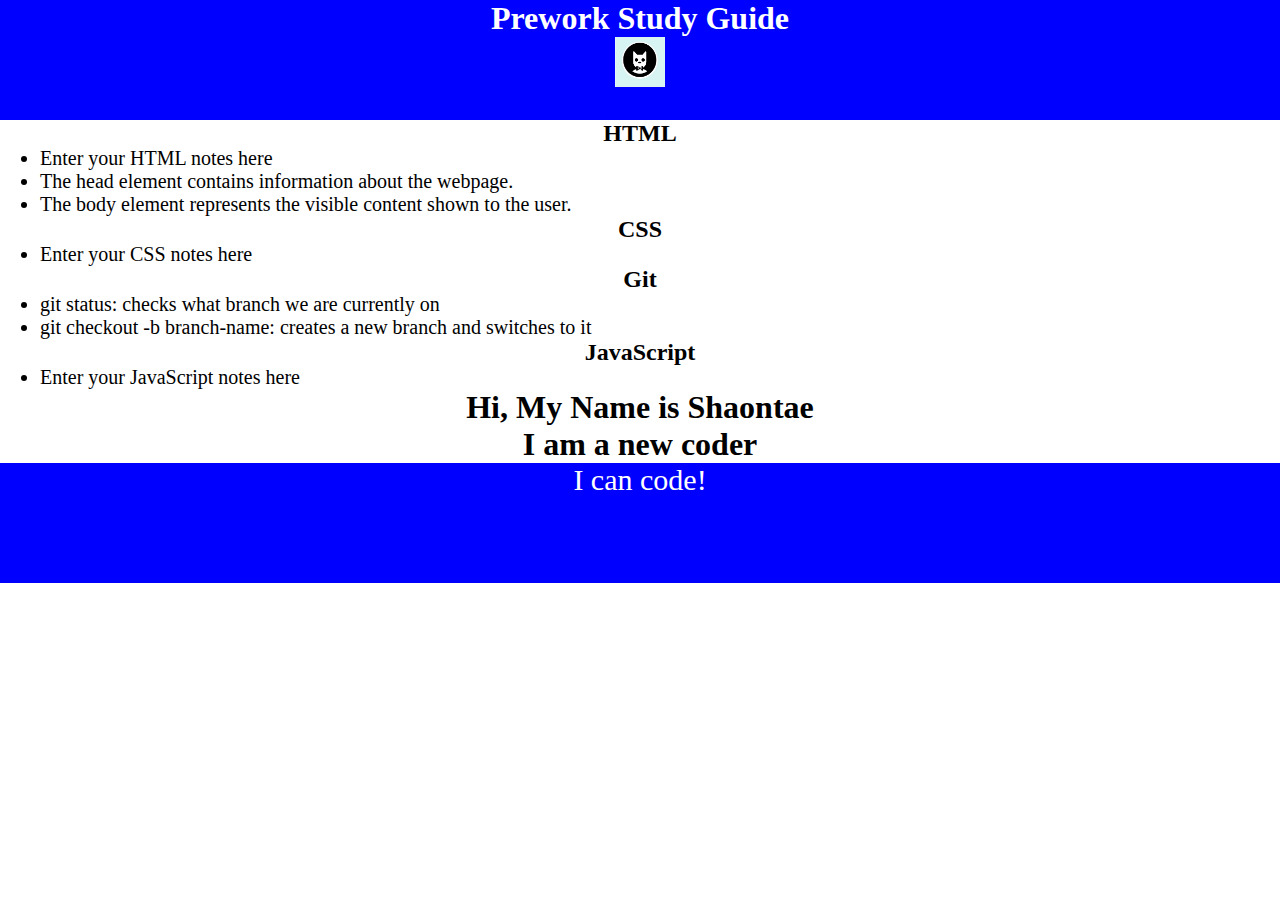
==== prework-study-guide-demo/index.html @ e87a0c30 "Added html and css" ====
<!DOCTYPE html>
<html lang="en">
  <head>
    <meta charset="UTF-8" />
    <meta http-equiv="X-UA-Compatible" content="IE=edge" />
    <meta name="viewport" content="width=device-width, initial-scale=1.0" />
 <link rel="stylesheet" href="./assets/style.css" />
    <title>Prework Study Guide</title>
  </head>
  <body>
    <header id="top">
      <h1>Prework Study Guide</h1>
      <img src="./assets/bowtie-cat.png" alt="Profile image of cat wearing a bow tie." />
    </header>
    <main>
      <section class="card" id="html-section"> 
        <h2>HTML</h2>
        <ul>
          <li>Enter your HTML notes here</li>
        </ul>
        <ul>
          <li>The head element contains information about the webpage.</li>
          <li>The body element represents the visible content shown to the user.</li>
        </ul>
      </section>

      <section class="card" id="css-section">
        <h2>CSS</h2>
        <ul>
          <li>Enter your CSS notes here</li>
        </ul>
      </section>

      <section class="card" id="git-section">
        <h2>Git</h2>
     <ul>
      <li>git status: checks what branch we are currently on</li>
      <li>git checkout -b branch-name: creates a new branch and switches to it</li>
     </ul>
      </section>

        <section class="card" id="javascript-section">
          <h2>JavaScript</h2>
          <ul>
            <li>Enter your JavaScript notes here</li>
          </ul>
        </section>
      <p><h1><center>Hi, My Name is Shaontae 
        <br>
        I am a new coder 
      </center></h1></p>
    </main>

    <footer>
      <p>I can code!</p>
    </footer>
  </body>
</html>
---- prework-study-guide-demo/assets/style.css ----
* {
       margin: 0;
       padding: 0;
   }

   header,
footer {
    width: 100%;
    height: 120px;
    background-color: blue;
    color: white;
}
h1,
h2 {
    text-align: center;
}
img {
    display: block;
    height: 50px;
    width: 50px;
    margin-left: auto;
    margin-right: auto;
}
ul {
    padding-left: 40px;
    font-size: 20px;
}
p {
  text-align: center;
  font-size: 30px;
}
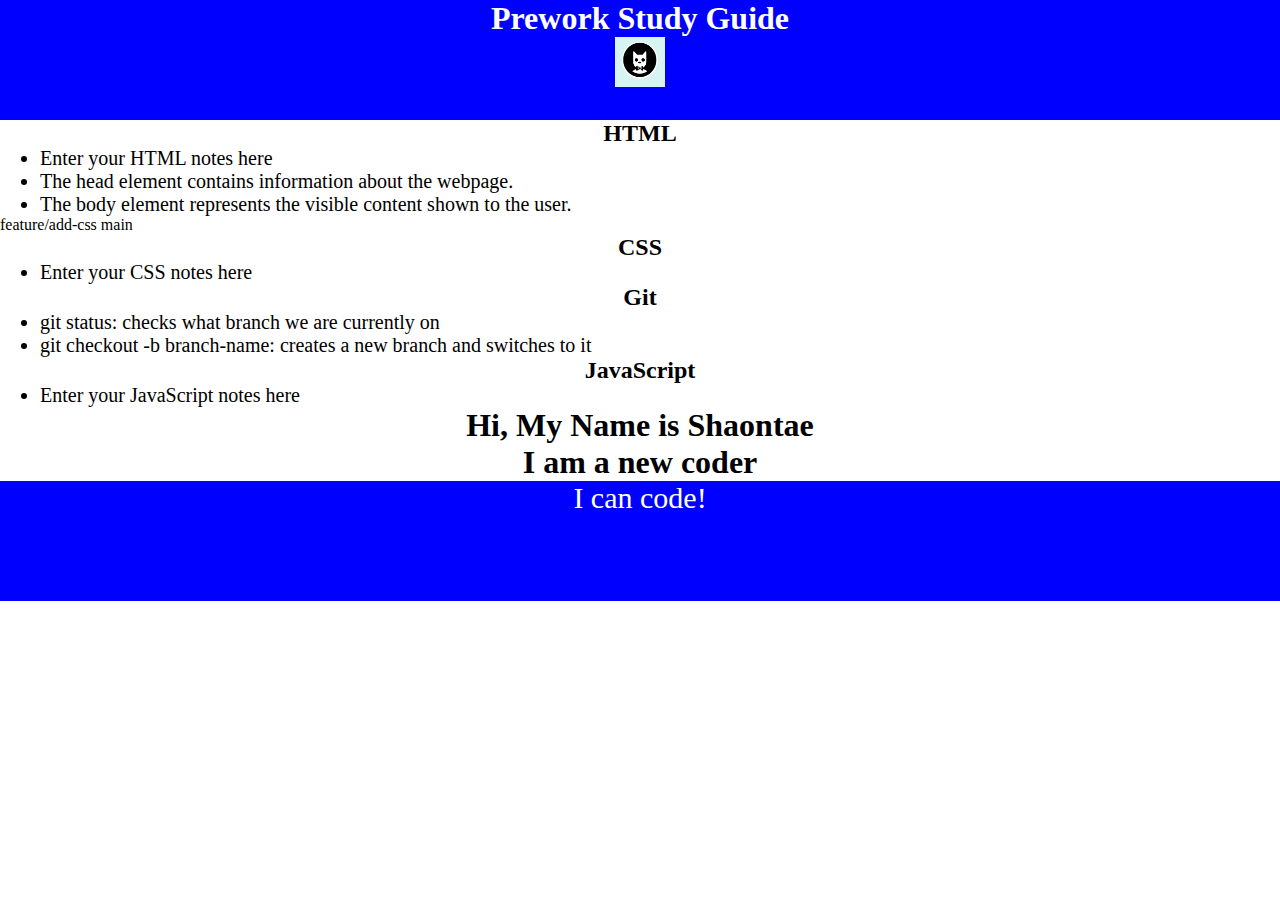
==== commit 9ecec96c: "Merge branch 'main' into feature/add-css" ====
--- a/prework-study-guide-demo/index.html
+++ b/prework-study-guide-demo/index.html
@@ -23,7 +23,8 @@
           <li>The body element represents the visible content shown to the user.</li>
         </ul>
       </section>
-
+ feature/add-css 
+                      main
       <section class="card" id="css-section">
         <h2>CSS</h2>
         <ul>
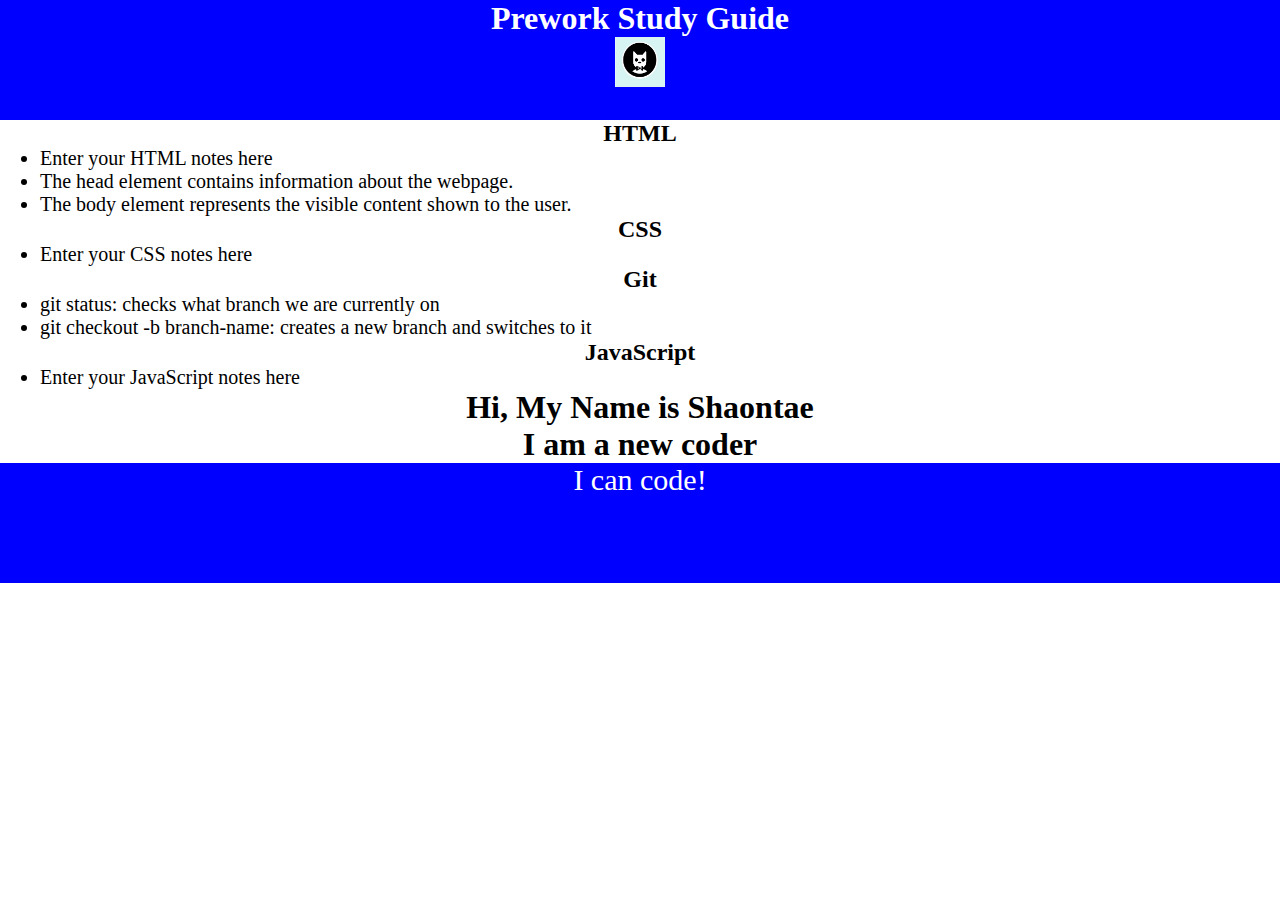
==== commit 6d078b3e: "added css to project" ====
--- a/prework-study-guide-demo/index.html
+++ b/prework-study-guide-demo/index.html
@@ -4,7 +4,7 @@
     <meta charset="UTF-8" />
     <meta http-equiv="X-UA-Compatible" content="IE=edge" />
     <meta name="viewport" content="width=device-width, initial-scale=1.0" />
- <link rel="stylesheet" href="./assets/style.css" />
+ <link rel="stylesheet" href="./assets/style.css"/>
     <title>Prework Study Guide</title>
   </head>
   <body>
@@ -23,8 +23,7 @@
           <li>The body element represents the visible content shown to the user.</li>
         </ul>
       </section>
- feature/add-css 
-                      main
+
       <section class="card" id="css-section">
         <h2>CSS</h2>
         <ul>
--- a/prework-study-guide-demo/assets/style.css
+++ b/prework-study-guide-demo/assets/style.css
@@ -1,9 +1,8 @@
-   * {
-       margin: 0;
-       padding: 0;
-   }
-
-   header,
+* {
+    margin: 0;
+    padding: 0;
+}
+header,
 footer {
     width: 100%;
     height: 120px;
@@ -26,6 +25,6 @@
     font-size: 20px;
 }
 p {
-  text-align: center;
-  font-size: 30px;
-}+    text-align: center;
+    font-size: 30px;
+  }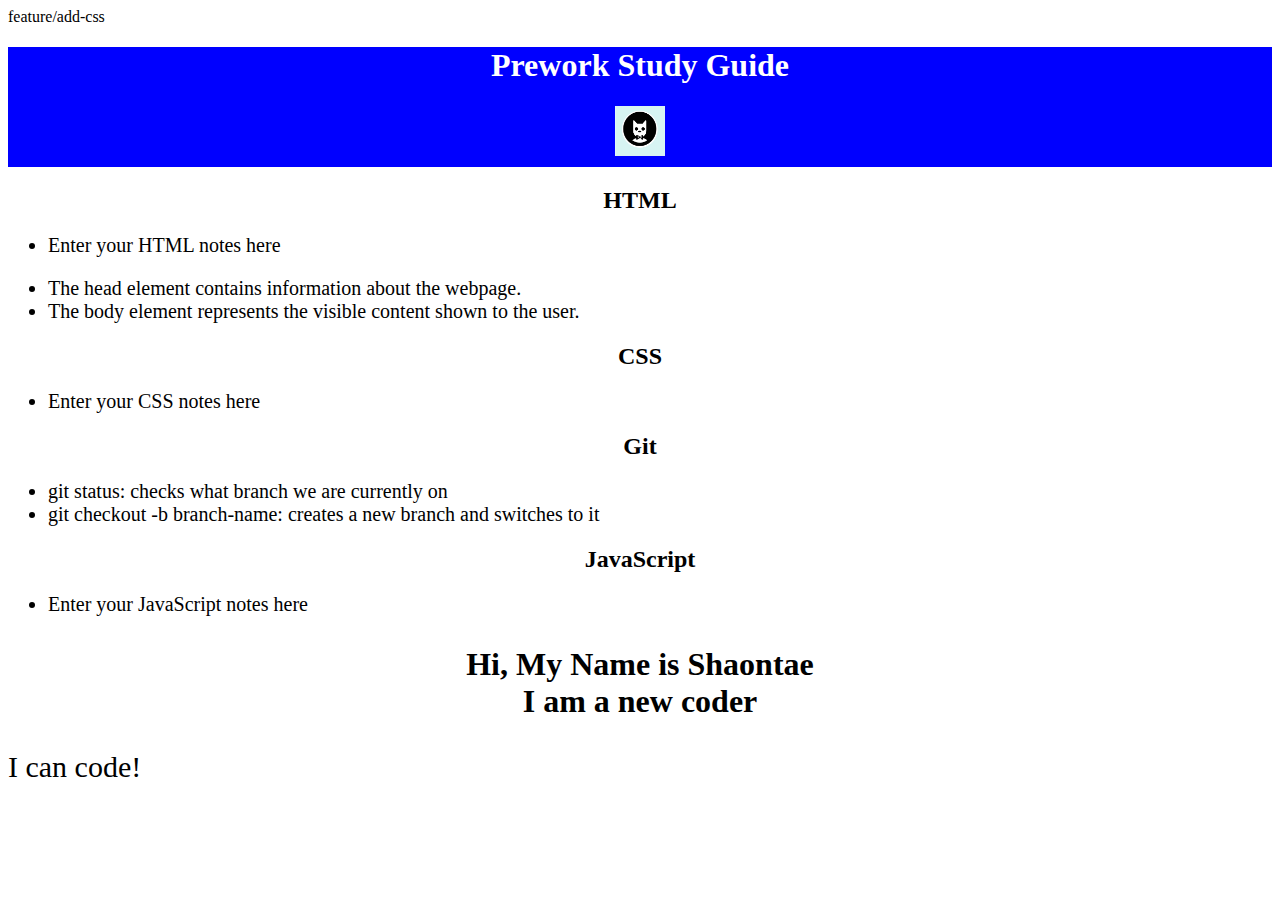
==== commit b9666893: "Merge branch 'main' into feature/add-css" ====
--- a/prework-study-guide-demo/index.html
+++ b/prework-study-guide-demo/index.html
@@ -4,6 +4,7 @@
     <meta charset="UTF-8" />
     <meta http-equiv="X-UA-Compatible" content="IE=edge" />
     <meta name="viewport" content="width=device-width, initial-scale=1.0" />
+feature/add-css
  <link rel="stylesheet" href="./assets/style.css"/>
     <title>Prework Study Guide</title>
   </head>
@@ -23,7 +24,6 @@
           <li>The body element represents the visible content shown to the user.</li>
         </ul>
       </section>
-
       <section class="card" id="css-section">
         <h2>CSS</h2>
         <ul>
--- a/prework-study-guide-demo/assets/style.css
+++ b/prework-study-guide-demo/assets/style.css
@@ -1,8 +1,16 @@
-* {
+feature/add-css
+   * {
+       margin: 0;
+       padding: 0;
+   }
+
+   header,header
+{
     margin: 0;
     padding: 0;
 }
 header,
+main
 footer {
     width: 100%;
     height: 120px;
@@ -25,6 +33,12 @@
     font-size: 20px;
 }
 p {
+feature/add-css
+  text-align: center;
+  font-size: 30px;
+}
+
     text-align: center;
     font-size: 30px;
-  }+  }
+main
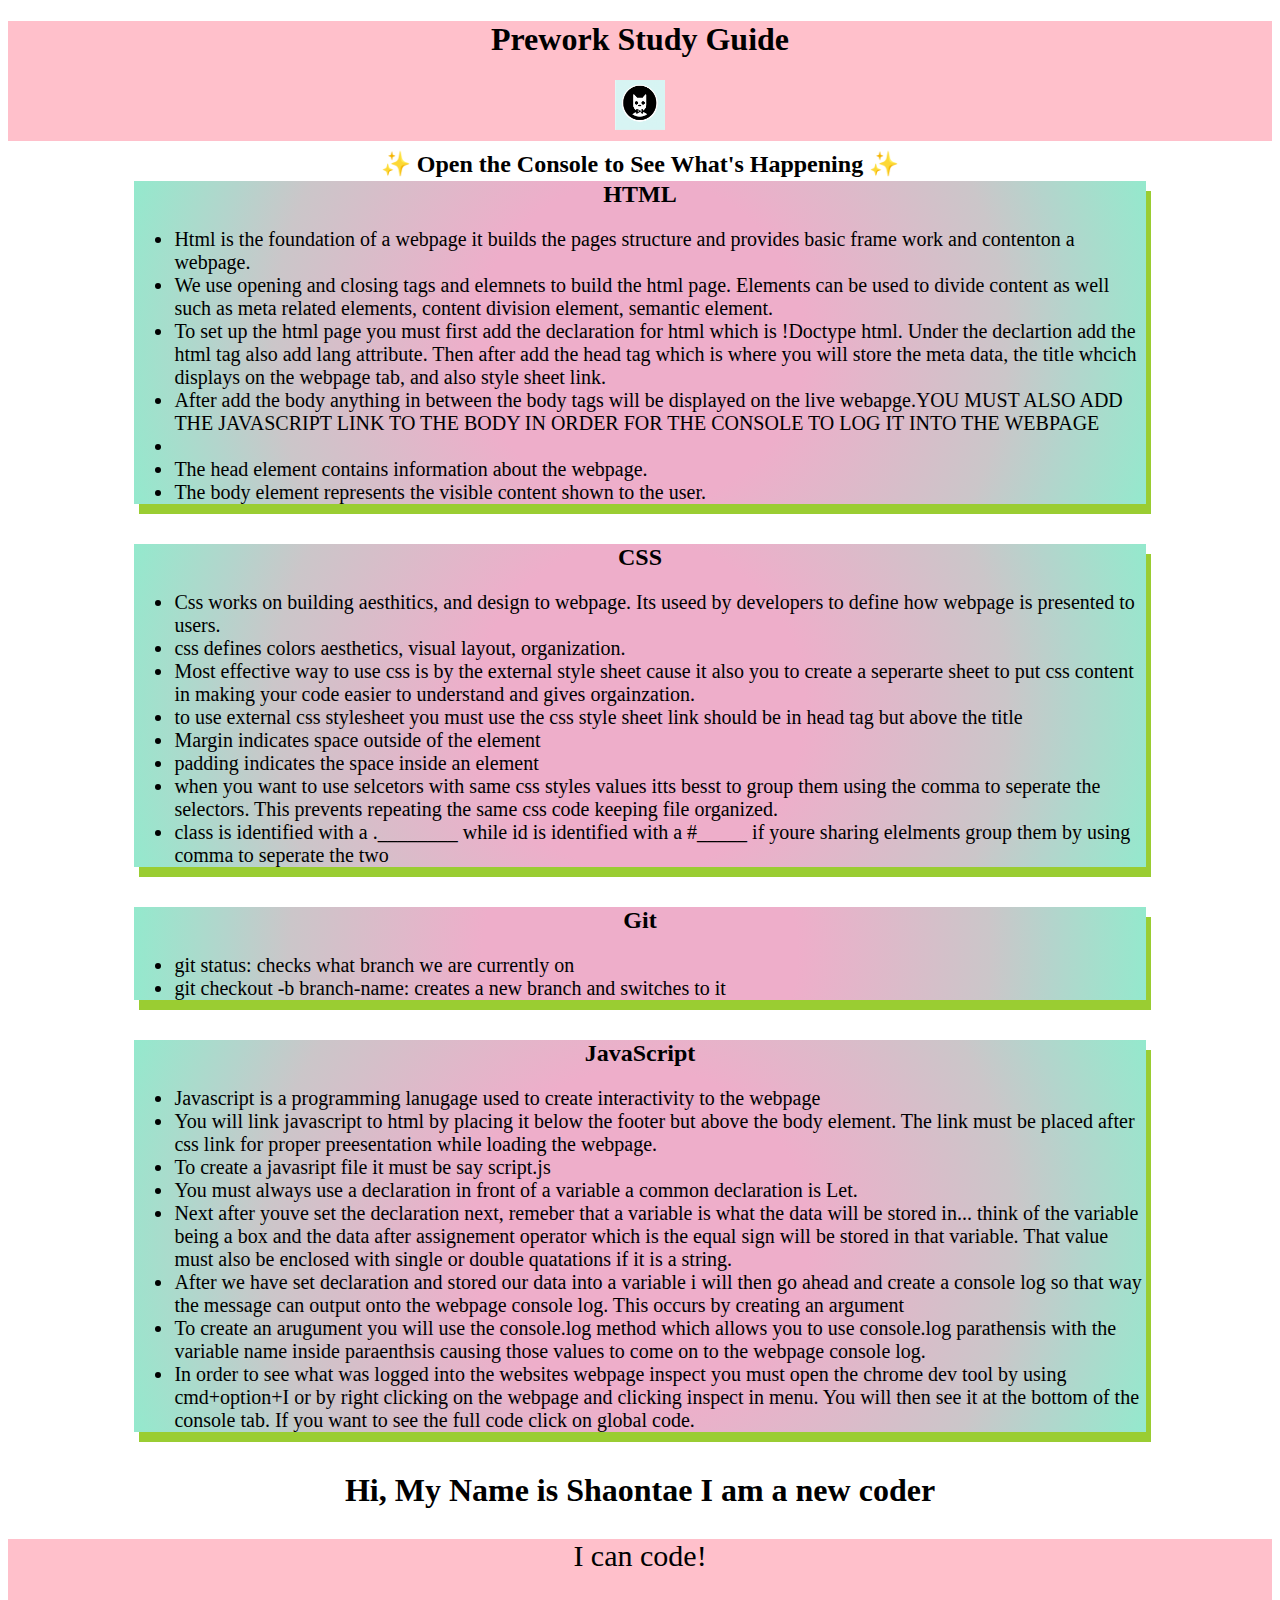
==== commit abf842ab: "added to html and added javascript file." ====
--- a/prework-study-guide-demo/index.html
+++ b/prework-study-guide-demo/index.html
@@ -4,7 +4,6 @@
     <meta charset="UTF-8" />
     <meta http-equiv="X-UA-Compatible" content="IE=edge" />
     <meta name="viewport" content="width=device-width, initial-scale=1.0" />
-feature/add-css
  <link rel="stylesheet" href="./assets/style.css"/>
     <title>Prework Study Guide</title>
   </head>
@@ -12,22 +11,32 @@
     <header id="top">
       <h1>Prework Study Guide</h1>
       <img src="./assets/bowtie-cat.png" alt="Profile image of cat wearing a bow tie." />
+      <h2>✨ Open the Console to See What's Happening ✨</h2>
     </header>
     <main>
       <section class="card" id="html-section"> 
         <h2>HTML</h2>
         <ul>
-          <li>Enter your HTML notes here</li>
-        </ul>
-        <ul>
-          <li>The head element contains information about the webpage.</li>
+          <li>Html is the foundation of a webpage it builds the pages structure and provides basic frame work and contenton a webpage.</li>
+          <li>We use opening and closing tags and elemnets to build the html page. Elements can be used to divide content as well such as meta related elements, content division element, semantic element.</li>
+          <li>To set up the html page you must  first add the declaration for html which is !Doctype html. Under the declartion add the html tag also add lang attribute. Then after add the head tag which is where you will store the meta data, the title whcich displays on the webpage tab, and also style sheet link. </li>
+          <li>After add the body anything in between the body tags will be displayed on the live webapge.YOU MUST ALSO ADD THE JAVASCRIPT LINK TO THE BODY IN ORDER FOR THE CONSOLE TO LOG IT INTO THE WEBPAGE</li>
+          <LI></LI>
+          <li>The head element contains information about the webpage. </li>
           <li>The body element represents the visible content shown to the user.</li>
         </ul>
       </section>
       <section class="card" id="css-section">
         <h2>CSS</h2>
         <ul>
-          <li>Enter your CSS notes here</li>
+          <li>Css works on building aesthitics, and design to webpage. Its useed by developers to define how webpage is presented to users.</li>
+          <li>css defines colors aesthetics, visual layout, organization.</li>
+          <li>Most effective way to use css is by the external style sheet cause it also you to create a seperarte sheet to put css content in making your code easier to understand and gives orgainzation.</li>
+          <li>to use external css stylesheet you must use the css style sheet link should be in head tag but above the title</li>
+          <li>Margin indicates space outside of the element</li>
+          <li>padding indicates the space inside an element</li>
+          <li>when you want to use selcetors with same css styles values itts besst to group them using the comma to seperate the selectors. This prevents repeating the same css code keeping file organized.</li>
+          <li>class is identified with a .________ while id is identified with a #_____ if youre sharing elelments group them by using comma to seperate the two</li>
         </ul>
       </section>
 
@@ -42,11 +51,17 @@
         <section class="card" id="javascript-section">
           <h2>JavaScript</h2>
           <ul>
-            <li>Enter your JavaScript notes here</li>
+            <li>Javascript is a programming lanugage used to create interactivity to the webpage</li>
+            <li>You will link javascript to html by placing it below the footer but above the body element. The link must be placed after css link for proper preesentation while loading the webpage.</li>
+            <li>To create a javasript file it must be say script.js</li>
+            <li>You must always use a declaration in front of a variable a common declaration is Let.</li>
+            <li>Next after youve set the declaration next, remeber that a variable is what the data will be stored in... think of the variable being a box and the data after assignement operator which is the equal sign will be stored in that variable. That value must also be enclosed with single or double quatations if it is a string.</li>
+            <li>After we have set declaration and stored our data into a variable i will then go ahead and create a console log so that way the message can output onto the webpage console log. This occurs by creating an argument</li>
+            <li>To create an arugument you will use the console.log method which allows you to use console.log parathensis with the variable name inside paraenthsis causing those values to come on  to the webpage console log.</li>
+            <li>In order to see what was logged into the websites webpage inspect you must open the chrome dev tool by using cmd+option+I or by right clicking on the webpage and clicking inspect in menu. You  will then see it at the bottom of the console tab. If you want to see the full code click on global code.</li>
           </ul>
         </section>
       <p><h1><center>Hi, My Name is Shaontae 
-        <br>
         I am a new coder 
       </center></h1></p>
     </main>
@@ -54,5 +69,6 @@
     <footer>
       <p>I can code!</p>
     </footer>
+    <script src="./assets/script.js"></script>
   </body>
 </html>
--- a/prework-study-guide-demo/assets/style.css
+++ b/prework-study-guide-demo/assets/style.css
@@ -9,14 +9,15 @@
     margin: 0;
     padding: 0;
 }
-header,
-main
-footer {
+header,footer
+{
     width: 100%;
     height: 120px;
-    background-color: blue;
-    color: white;
+    background-color: pink;
+    border: 5px;
+    
 }
+
 h1,
 h2 {
     text-align: center;
@@ -33,12 +34,18 @@
     font-size: 20px;
 }
 p {
-feature/add-css
+
   text-align: center;
   font-size: 30px;
 }
+  
+main
 
-    text-align: center;
-    font-size: 30px;
-  }
-main
+.card{
+width: 80%;
+Margin: 40px auto;
+border: 5px gray;
+box-shadow: 5px 10px yellowgreen;
+background: rgb(238,174,202);
+background: radial-gradient(circle, rgba(238,174,202,1) 31%, rgba(213,191,201,1) 58%, rgba(203,198,201,1) 69%, rgba(180,212,204,1) 81%, rgba(170,219,204,1) 87%, rgba(148,233,205,1) 100%);
+}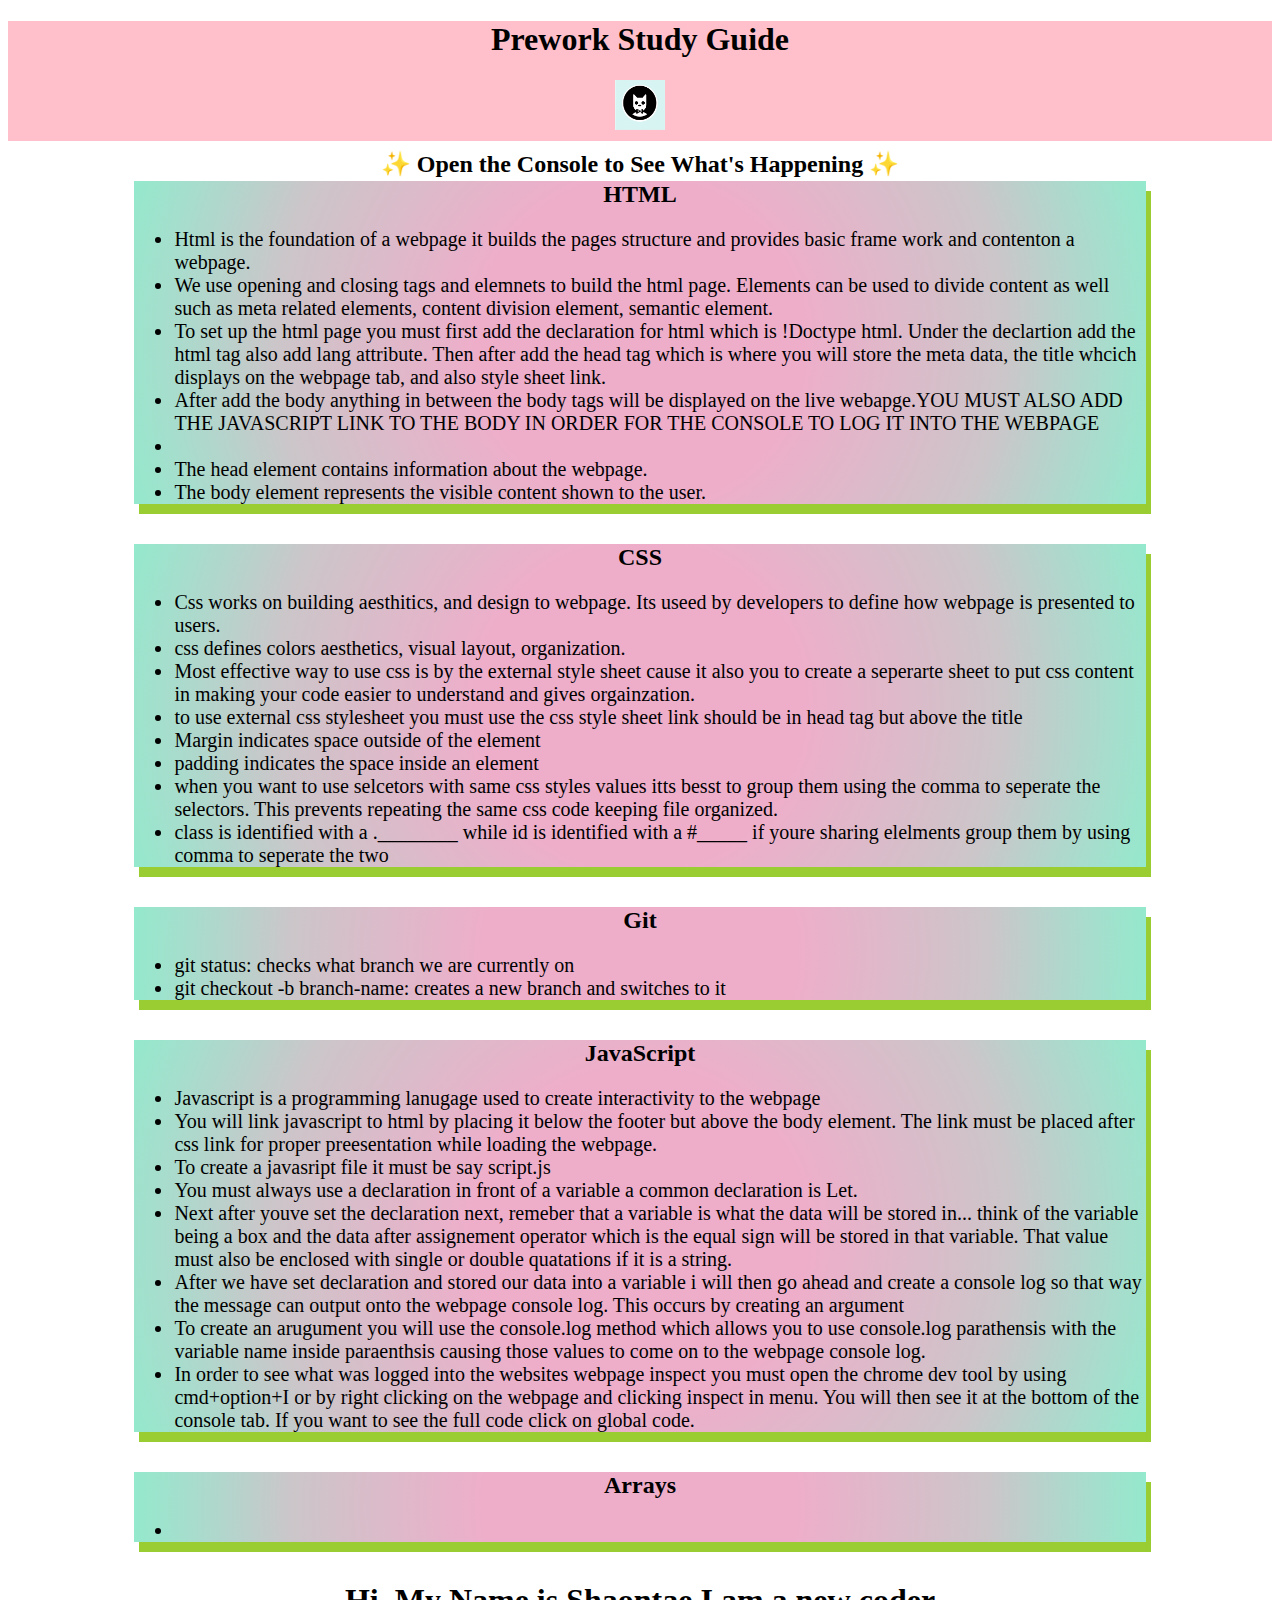
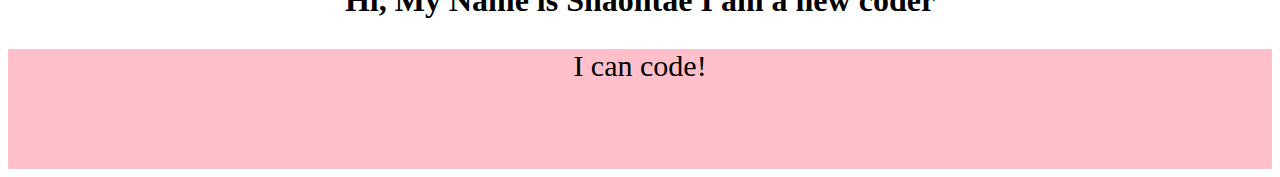
==== commit f16766af: "added arrays to study guide" ====
--- a/prework-study-guide-demo/index.html
+++ b/prework-study-guide-demo/index.html
@@ -61,6 +61,12 @@
             <li>In order to see what was logged into the websites webpage inspect you must open the chrome dev tool by using cmd+option+I or by right clicking on the webpage and clicking inspect in menu. You  will then see it at the bottom of the console tab. If you want to see the full code click on global code.</li>
           </ul>
         </section>
+        <section class="card" id="Array-section">
+          <h2>Arrays</h2>
+          <ul>
+            <li></li>
+          </ul>
+        </section>
       <p><h1><center>Hi, My Name is Shaontae 
         I am a new coder 
       </center></h1></p>
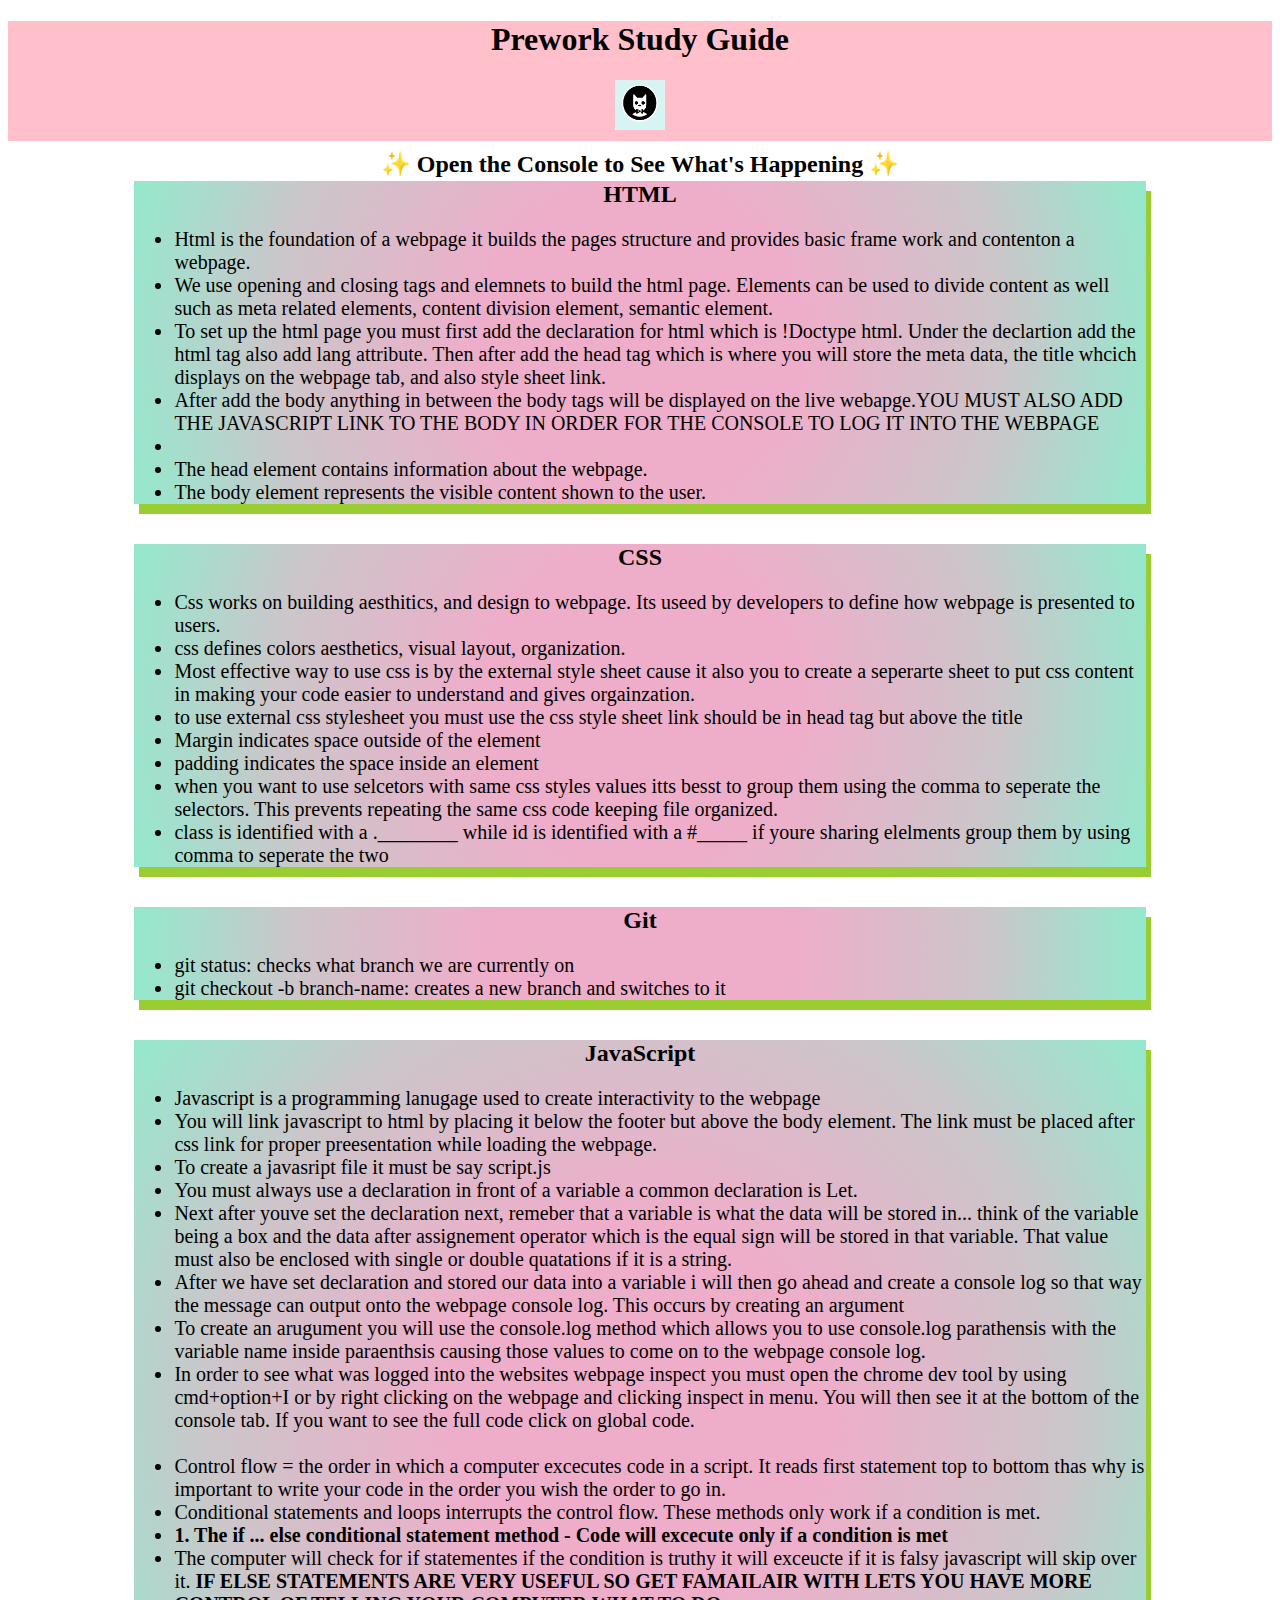
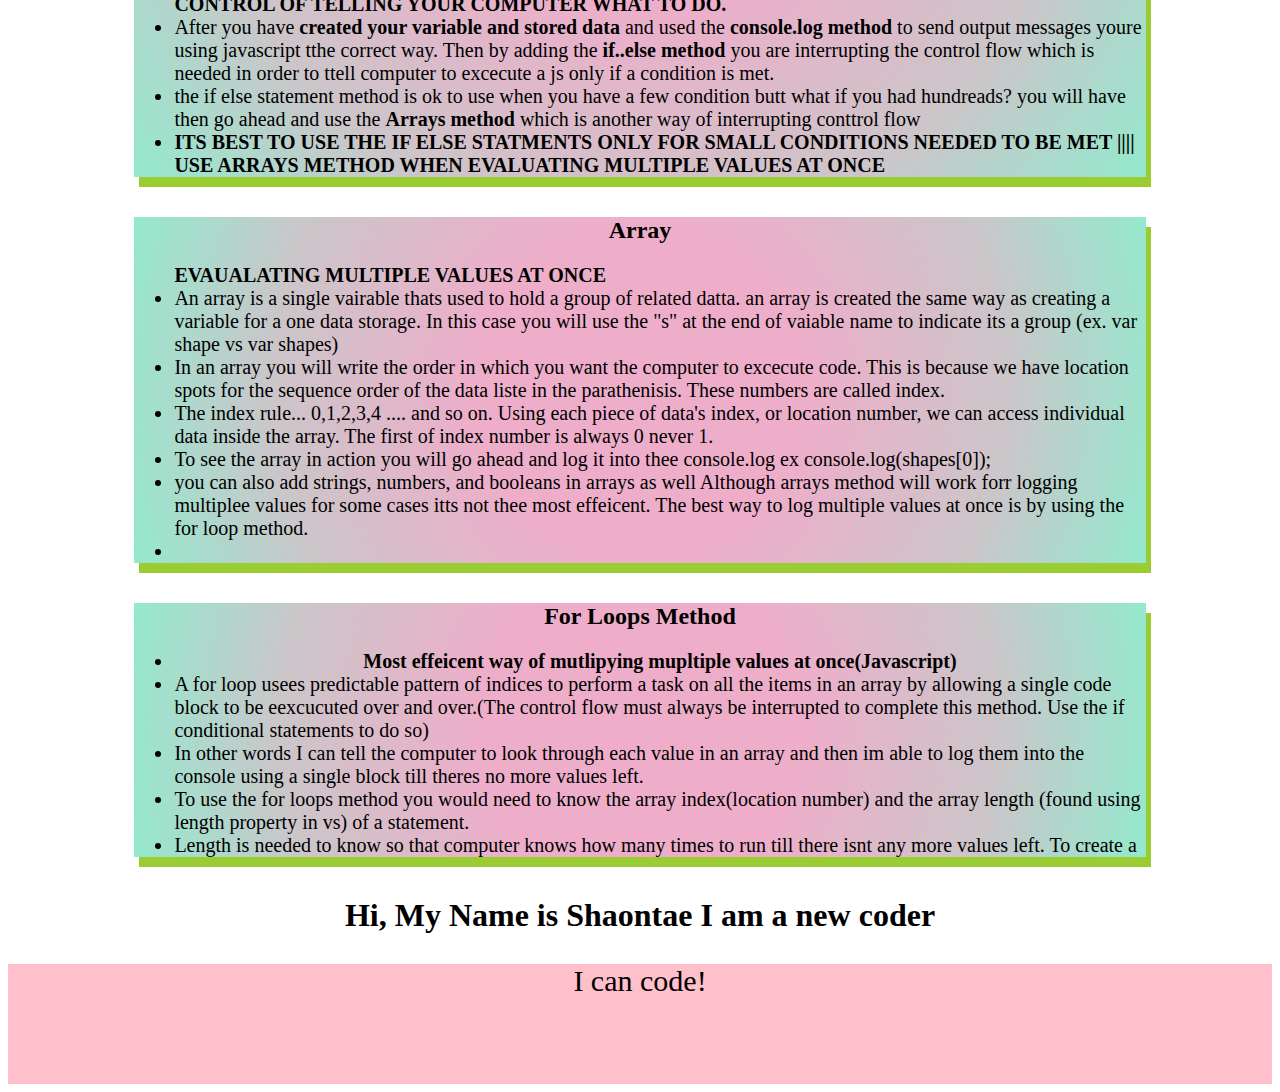
==== commit 443b8fc7: "added js" ====
--- a/prework-study-guide-demo/index.html
+++ b/prework-study-guide-demo/index.html
@@ -59,12 +59,38 @@
             <li>After we have set declaration and stored our data into a variable i will then go ahead and create a console log so that way the message can output onto the webpage console log. This occurs by creating an argument</li>
             <li>To create an arugument you will use the console.log method which allows you to use console.log parathensis with the variable name inside paraenthsis causing those values to come on  to the webpage console log.</li>
             <li>In order to see what was logged into the websites webpage inspect you must open the chrome dev tool by using cmd+option+I or by right clicking on the webpage and clicking inspect in menu. You  will then see it at the bottom of the console tab. If you want to see the full code click on global code.</li>
+            <br>
+            <li>Control flow = the order in which a computer excecutes code in a script. It reads first statement top to bottom thas why is important to write your code in the order you wish the order to go in.</li>
+            <li>Conditional statements and loops interrupts the control flow. These methods only work if a condition is met.</li>
+            <strong><li>1. The if ... else conditional statement method - Code will excecute only if a condition is met</li></strong>
+            <li>The computer will check for if statementes if the condition is truthy it will exceucte if it is falsy javascript will skip over it. <strong>IF ELSE STATEMENTS ARE VERY USEFUL SO GET FAMAILAIR WITH LETS YOU HAVE MORE CONTROL OF TELLING YOUR COMPUTER WHAT TO DO.</strong></li>
+            <li>After you have <strong>created your variable and stored data</strong> and used the <strong>console.log method</strong> to send output messages youre using javascript tthe correct way. Then by adding the <strong>if..else method</strong> you are interrupting the control flow which is needed in order to ttell computer to excecute a js only if a condition is met. </li>
+            <li>the if else statement method is ok to use when you have a few condition butt what if you had hundreads? you will have then go ahead and use the <strong>Arrays method</strong> which is another way of interrupting conttrol flow </li>
+            <li><strong>ITS BEST TO USE THE IF ELSE STATMENTS ONLY FOR SMALL CONDITIONS NEEDED TO BE MET |||| USE ARRAYS METHOD WHEN EVALUATING MULTIPLE VALUES AT ONCE</strong></li>
+            
+
           </ul>
         </section>
         <section class="card" id="Array-section">
-          <h2>Arrays</h2>
+          <h2>Array</h2>
           <ul>
+            <CENTER></CENtER><strong>EVAUALATING MULTIPLE VALUES AT ONCE</strong></CENTER>
+            <li> An array is a single vairable thats used to hold a group of related datta. an array is created the same way as creating a variable for a one data storage. In this case you will use the "s" at the end of vaiable name to indicate its a group (ex. var shape vs var shapes)</li>
+            <li>In an array you will write the order in which you want the computer to excecute code. This is because we have location spots for the sequence order of the data liste in the parathenisis. These numbers are called index. </li>
+            <li>The index rule... 0,1,2,3,4 .... and so on. Using each piece of data's index, or location number, we can access individual data inside the array. The first of index number is always 0 never 1.</li>
+            <li>To see the array in action you will go ahead and log it into thee console.log ex console.log(shapes[0]); </li>
+            <li>you can also add strings, numbers, and booleans in arrays as well Although arrays method will work forr logging multiplee values for some cases itts not thee most effeicent. The best way to log multiple values at once is by using the for loop method.</li>
             <li></li>
+          </ul>
+        </section>
+        <section class="card" id="loops-section">
+          <h2>For Loops Method</h2>
+          <ul>
+          <li><strong><center>Most effeicent way of mutlipying mupltiple values at once(Javascript)</center></strong></li>
+          <li>A for loop usees predictable pattern of indices to perform a task on all the items   in an array by allowing a single code block to be eexcucuted over and over.(The control flow must always be interrupted to complete this method. Use the if conditional statements to do so)</li>
+          <li>In other words I can tell the computer to look through each value in an array and then im able to log them into the console using a single block till theres no more values left.</li>
+          <li>To use the for loops method you would need to know the array index(location number) and the array length (found using length property in vs) of a statement.</li>
+          <li>Length is needed to know so that computer knows how many times to run till there isnt any more values left. To create a </li>
           </ul>
         </section>
       <p><h1><center>Hi, My Name is Shaontae 
